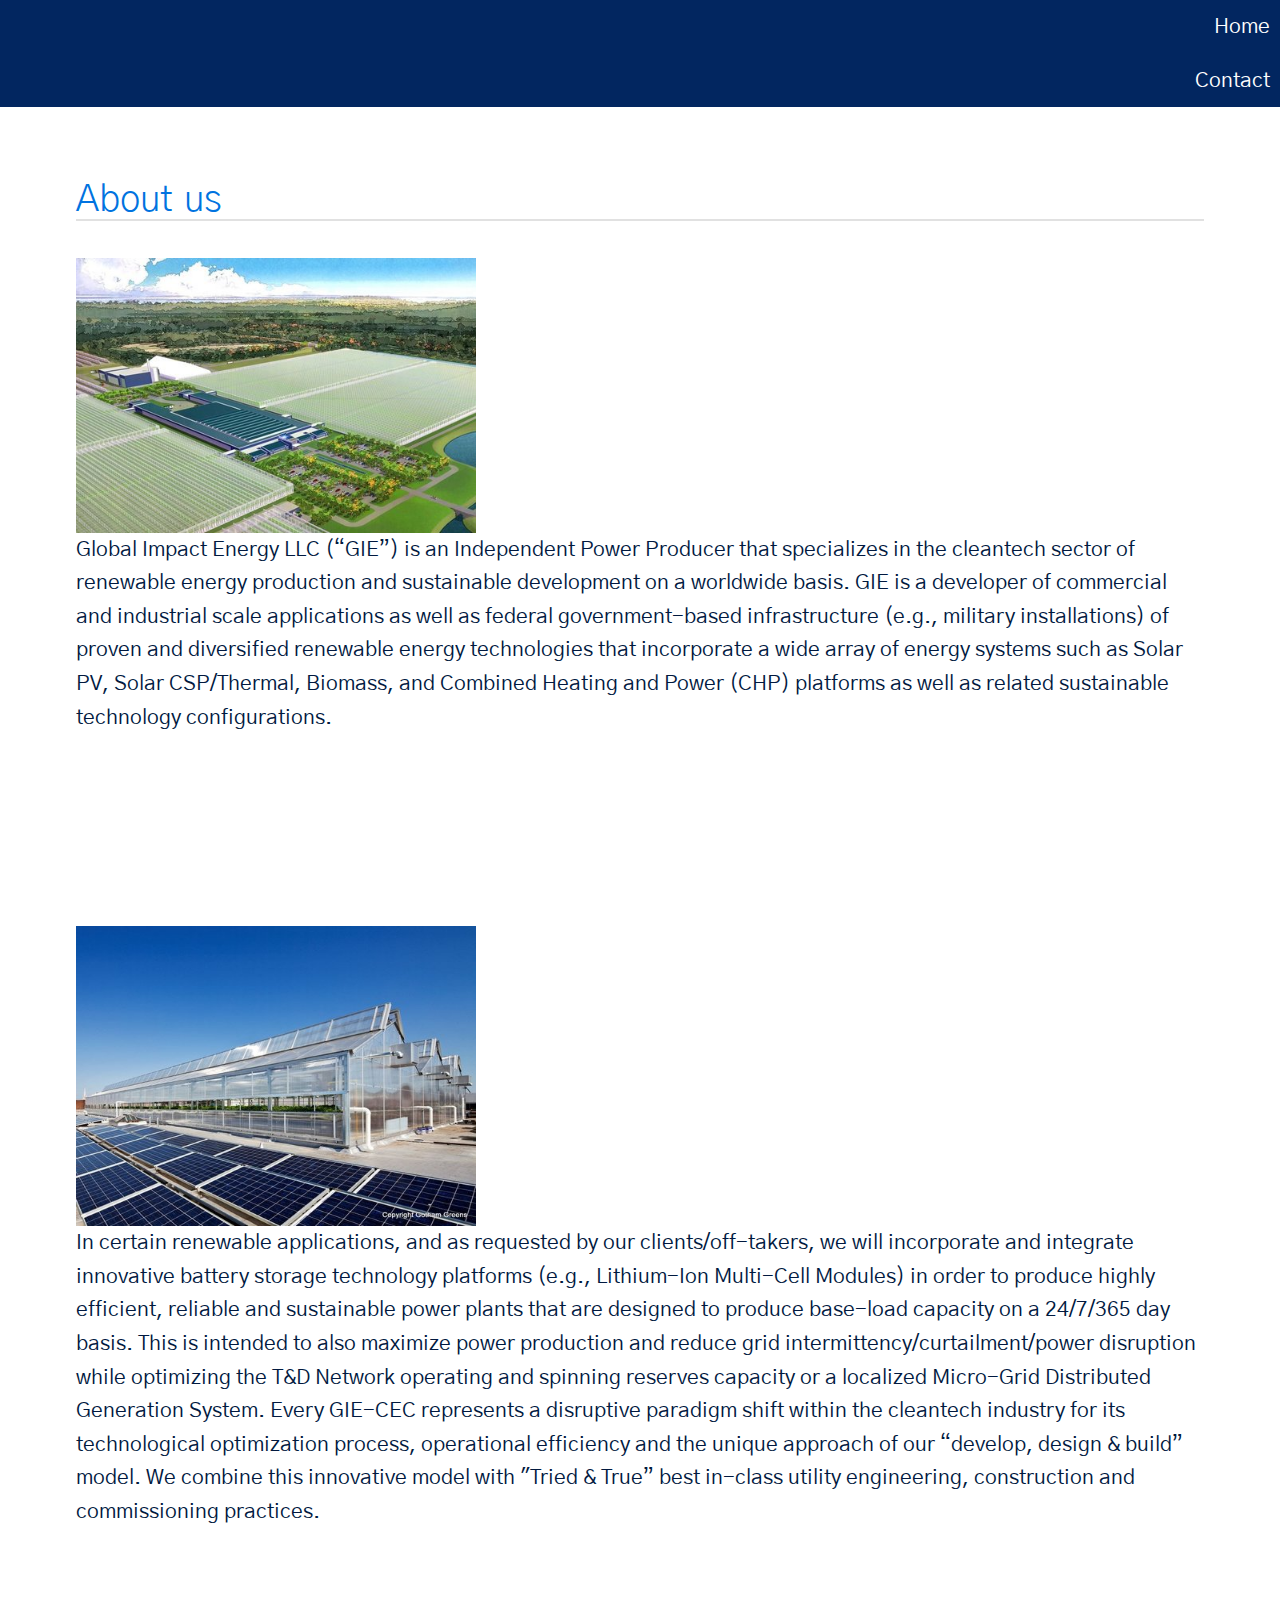
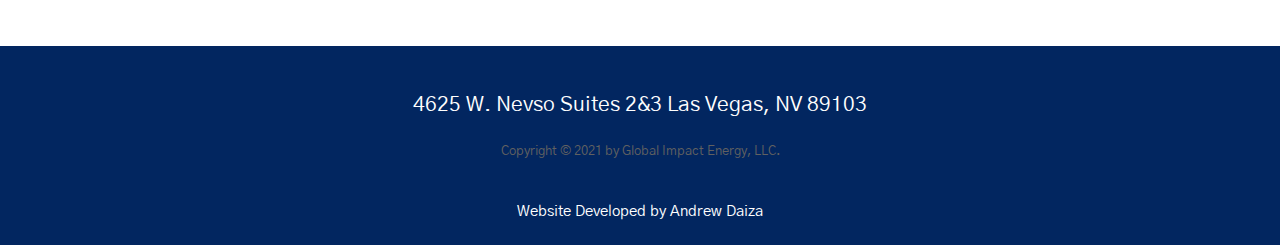
==== aboutus.html @ 5eccade5 "mobile responsiveness and start of media queries" ====
<!DOCTYPE html>
<html lang="en">
  <head>
    <meta charset="UTF-8" />
    <meta name="viewport" content="width=device-width, initial-scale=1.0" />
    <link
      href="https://fonts.googleapis.com/css?family=Gothic+A1:200,300,400,500,700&display=swap"
      rel="stylesheet"
    />
    <link rel="stylesheet" type="text/css" href="/css/style.css" />
    <title>Global Impact Energy, LLC</title>
  </head>
  <body>
    <header class="about-header">
        <nav>
            <a href="index.html">Home</a>
            <div class="link-dropdown">
              <a href="index.html">About</a>
              <div class="link-dropdown-content">
                <a href="aboutus.html">About Us</a>
                <a href="ourvision.html">Vision</a>
                <a href="ourmission.html">Mission</a>
                <a href="ourapproach.html">Approach</a>
                <a href="ourteam.html">Our Team</a>
              </div>
            </div>
            <a href="#contactDiv">Contact</a>
          </nav>
    </header>

    <section id="section1">
        <div class="container">
        <h2>
          About us
        </h2>
        <img width=400 height=275 class="other-image" src="/img/aboutimage.jpeg" />
        <p class="paragraph1">
          Global Impact Energy LLC (“GIE”) is an Independent Power Producer that
          specializes in the cleantech sector of renewable energy production and
          sustainable development on a worldwide basis. GIE is a developer of
          commercial and industrial scale applications as well as federal
          government-based infrastructure (e.g., military installations) of
          proven and diversified renewable energy technologies that incorporate
          a wide array of energy systems such as Solar PV, Solar CSP/Thermal,
          Biomass, and Combined Heating and Power (CHP) platforms as well as
          related sustainable technology configurations.
        </p>
      </div>
    </section>
    <section id="section2">
        <div class="container">
        <img width=400 height=300 class="other-image2" src="/img/aboutimage2.jpg" />
        <p class="paragraph2">
          In certain renewable applications, and as requested by our
          clients/off-takers, we will incorporate and integrate innovative
          battery storage technology platforms (e.g., Lithium-Ion Multi-Cell
          Modules) in order to produce highly efficient, reliable and
          sustainable power plants that are designed to produce base-load
          capacity on a 24/7/365 day basis. This is intended to also maximize
          power production and reduce grid intermittency/curtailment/power
          disruption while optimizing the T&D Network operating and spinning
          reserves capacity or a localized Micro-Grid Distributed Generation
          System. E­very GIE-CEC represents a disruptive paradigm shift within
          the cleantech industry for its technological optimization process,
          operational efficiency and the unique approach of our “develop, design
          & build” model. We combine this innovative model with "Tried & True”
          best in-class utility engineering, construction and commissioning
          practices.
        </p>
      </div>
    </section>
    <footer>
        <div class="container">
      
        <p class="text-center">
          4625 W. Nevso Suites 2&3 Las Vegas, NV 89103
        </p>
  
        <p class="footer-copyright text-center">
         Copyright &copy; 2021 by Global Impact Energy, LLC.
        </p>
        <div>
          <div class="footer-createdby text-center">
            Website Developed by Andrew Daiza
          </div>
        </div>
      </div>
    </footer>
    <script
      src="https://code.jquery.com/jquery-3.3.1.min.js"
      integrity="sha256-FgpCb/KJQlLNfOu91ta32o/NMZxltwRo8QtmkMRdAu8="
      crossorigin="anonymous"
    ></script>
  </body>
</html>
---- css/style.css ----
:root {
  --clr-primary-900: #01193f;
  --clr-primary-600: #022660;
  --clr-primary-400: #0073e0;
  --clr-neutral-100: #fff;
  --clr-accent-300: #64ffda;

  --ff-primary: 'Gothic A1', 'Arial', sans-serif;
  --ff-accent: 'Roboto', sans-serif;
}

/* --------------------------------------- */
/* -------------GLOBAL-STYLES------------- */
/* --------------------------------------- */

* {
  box-sizing: border-box;
}
body,
h1,
h2,
h3,
h4,
p {
  margin: 0;
}

h1,
h2,
h3,
h4,
p {
  margin-bottom: 1em;
}

body {
  font-family: var(--ff-primary);
  font-weight: 400;
  font-size: 1.3125rem;
  line-height: 1.6;
  background-color: var(--clr-neutral-100);
  color: var(--clr-primary-900);
}

section {
  padding: 75px 0;
  margin-bottom: 1em;
}

/* -------------HEADINGS------------- */

h1,
h2,
h3,
h4,
h5 {
  font-weight: 300;
  line-height: 1;
  margin-bottom: 1em;
}
h1 {
  margin-top: 0;
  color: var(--clr-neutral-100);
  font-size: 150%;
}
h2 {
  font-size: 175%;
  word-spacing: 2px;
  color: var(--clr-primary-400);
}
h2::after {
  display: block;
  height: 2px;
  background-color: #a7a7a757;
  content: ' ';
  width: 100%;
}
h3 {
  font-size: 120%;
  text-align: center;
  color: var(--clr-primary-400);
}
h3:after {
  display: block;
  height: 2px;
  background-color: #0073e0;
  content: ' ';
  width: 100%;
  margin: 0 auto;
  margin-top: 30px;
}
h4 {
  font-size: 110%;
  margin-bottom: 2em;
  font-weight: 600;
}

/* -------------MISC------------- */

a {
  text-decoration: none;
  color: #000;
}

img {
  max-width: 100%;
}
ion-icon {
  font-size: 500%;
}

/* --------------------------------------- */
/* ------------RE-USABLE-STYLES----------- */
/* --------------------------------------- */

.split {
  display: flex;
  flex-direction: column;
  align-items: center;
}

.text-center {
  text-align: center;
}
.container {
  width: min(90%, 1128px);
  margin-inline: auto;
  display: flex;
  flex-direction: column;
}

.moreinfo-images {
  width: 400px;
  height: 340px;
}

/* --------------------------------------- */
/* ----------------HERO------------------ */
/* -------------------------------------- */

#hero {
  background-image: -webkit-gradient(
      linear,
      left top,
      left bottom,
      from(rgba(0, 0, 0, 0.3)),
      to(rgba(0, 0, 0, 0.3))
    ),
    url(/img/background1.jpg);
  background-image: linear-gradient(rgba(0, 0, 0, 0.3), rgba(0, 0, 0, 0.3)),
    url(/img/background1.jpg);
  background-size: cover;
  background-position: center;
  height: 100vh;
  background-repeat: no-repeat;
  color: var(--clr-neutral-100);
}

nav {
  display: flex;
  flex-direction: column;
  align-items: flex-end;
}
nav a {
  padding: 10px;
  color: var(--clr-neutral-100);
}

.hero-text {
  position: absolute;
  top: 30vh;
}
.hero-button:link,
.hero-button:visited {
  display: inline-block;
  padding: 10px 25px;
  font-weight: 300;
  text-decoration: none;
  border-radius: 200px;
  color: #fff;
  background-color: var(--clr-primary-400);
  border: 1px solid var(--clr-primary-400);
  -webkit-transition: background-color 0.2s, border 0.2s, color 0.2s;
  transition: background-color 0.2s, border 0.2s, color 0.2s;
}

.hero-button:hover,
.hero-button:active {
  opacity: 0.8;
  background-color: var(--clr-primary-400);
  border: 1px solid var(--clr-primary-400);
}

.link-dropdown {
  display: none;
}

/* -------------------------------------- */
/* --------------FEATURES---------------- */
/* -------------------------------------- */

.features-icons-container {
  display: flex;
  flex-direction: column;
  align-items: center;
  width: 100%;
  line-height: 1.4;
}
.features-icons-container p {
  font-size: 80%;
}
.features-icons-container ion-icon,
.features-icons-container p,
.features-icons-container h3 {
  width: 100%;
}

/* ------------------------------------- */
/* --------------FOOTER----------------- */
/* ------------------------------------- */

footer {
  background-color: var(--clr-primary-600);
  margin: 0em;
  color: var(--clr-neutral-100);
  padding-top: 2em;
  padding-bottom: 1em;
}

.footer-copyright {
  font-size: 60%;
  color: rgb(97, 97, 97);
  padding-bottom: 2em;
}
.footer-createdby {
  font-size: 70%;
  color: var(--clr-neutral-100);
}

/* -------------------------------------- */
/* ----------------ABOUT----------------- */
/* -------------------------------------- */

.about-header {
  background-color: var(--clr-primary-600);
}

/* -------------------------------------- */
/* ------------MEDIA-QUERIES------------- */
/* -------------------------------------- */

@media (min-width: 50em) {
  /* --------------MORE-INFO-------------- */
  .features-icons-container {
    flex-direction: row;
    justify-content: flex-start;
    grid-column-gap: 30px;
  }
  /* --------------FOOTER----------------- */
  .footer-createdby:link,
  .footer-createdby:visited {
    padding: 8px 0px;
    color: #fff;
    text-decoration: none;
  }
  .footer-createdby:hover,
  .footer-createdby:active {
    color: var(--clr-accent-300);
  }
}
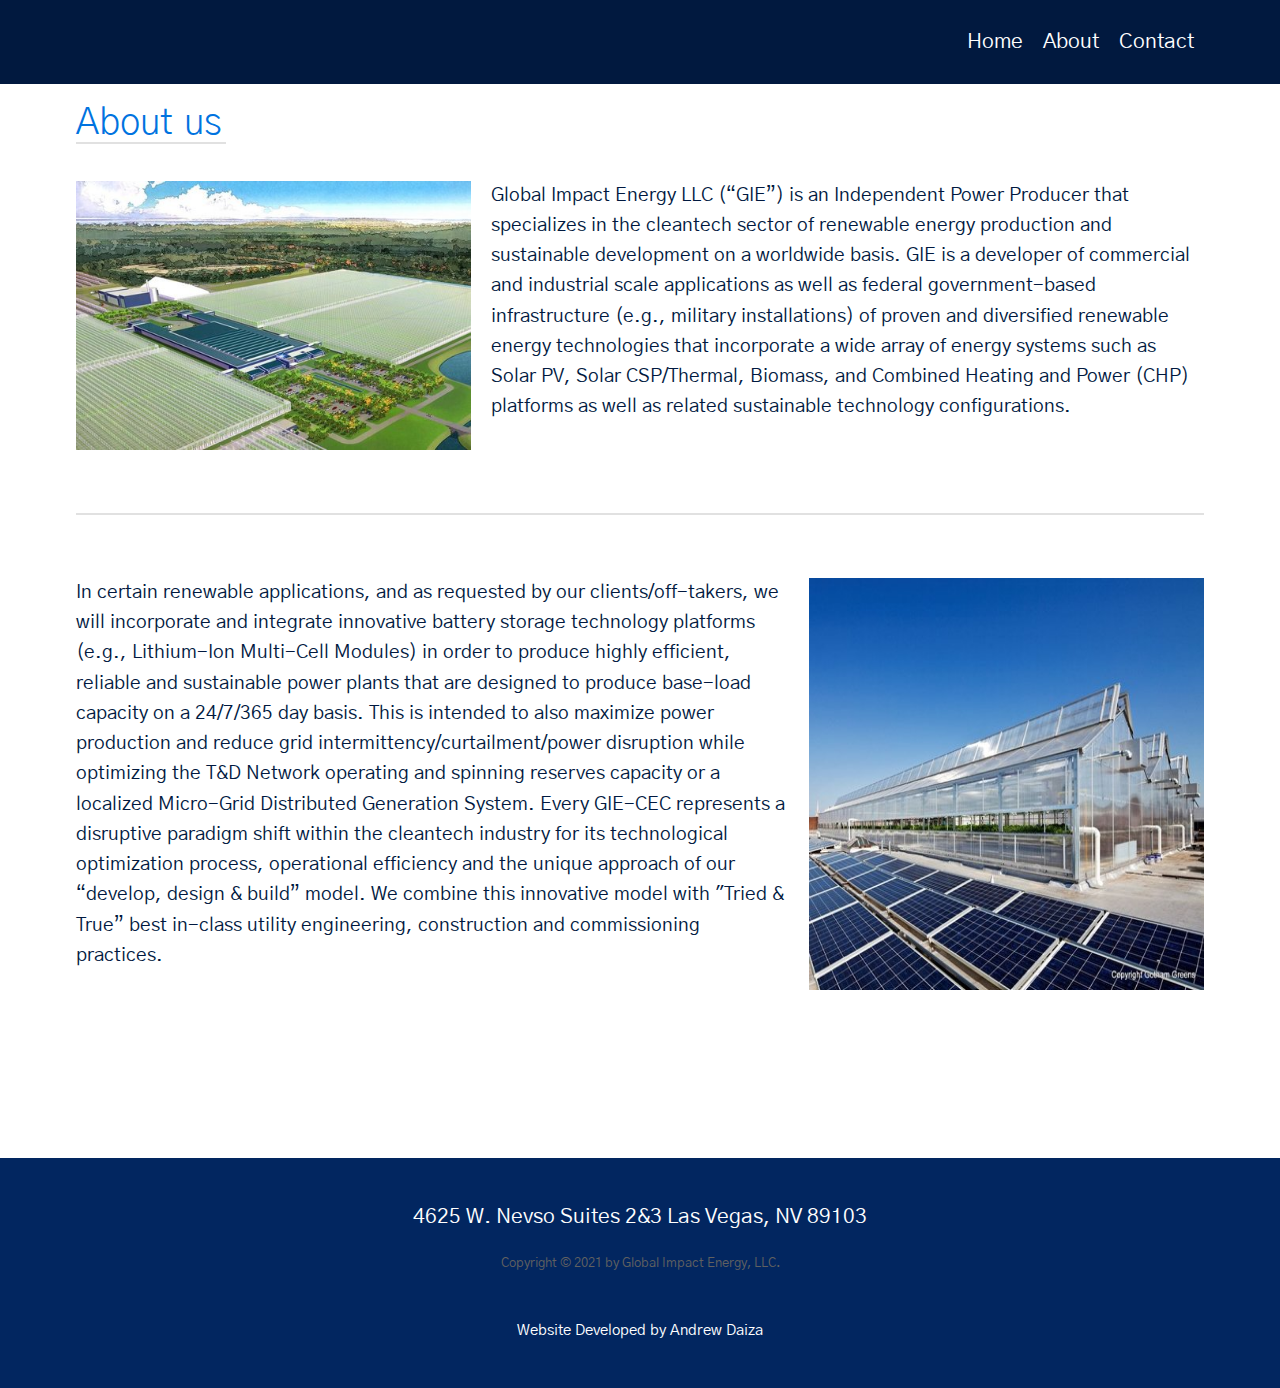
==== commit c6fb02d7: "responsive, content add, fixes, larger screen responsiveness" ====
--- a/aboutus.html
+++ b/aboutus.html
@@ -2,6 +2,7 @@
 <html lang="en">
   <head>
     <meta charset="UTF-8" />
+    <meta http-equiv="X-UA-Compatible" content="IE=edge" />
     <meta name="viewport" content="width=device-width, initial-scale=1.0" />
     <link
       href="https://fonts.googleapis.com/css?family=Gothic+A1:200,300,400,500,700&display=swap"
@@ -12,6 +13,7 @@
   </head>
   <body>
     <header class="about-header">
+        <div class="container">
         <nav>
             <a href="index.html">Home</a>
             <div class="link-dropdown">
@@ -26,15 +28,19 @@
             </div>
             <a href="#contactDiv">Contact</a>
           </nav>
+        </div>
     </header>
 
     <section id="section1">
         <div class="container">
+        <div class="content-1">
         <h2>
           About us
         </h2>
-        <img width=400 height=275 class="other-image" src="/img/aboutimage.jpeg" />
-        <p class="paragraph1">
+        <div class="split">
+        <img class="pages-images" src="/img/aboutimage.jpeg" />
+        <div>
+        <p class="pages-p">
           Global Impact Energy LLC (“GIE”) is an Independent Power Producer that
           specializes in the cleantech sector of renewable energy production and
           sustainable development on a worldwide basis. GIE is a developer of
@@ -45,12 +51,17 @@
           Biomass, and Combined Heating and Power (CHP) platforms as well as
           related sustainable technology configurations.
         </p>
+    </div>
+    </div>
+        </div>
       </div>
     </section>
     <section id="section2">
         <div class="container">
-        <img width=400 height=300 class="other-image2" src="/img/aboutimage2.jpg" />
-        <p class="paragraph2">
+        <div class="content-2">
+            <div class="split">
+        <img class="pages-images" src="/img/aboutimage2.jpg" />
+        <p class="pages-p">
           In certain renewable applications, and as requested by our
           clients/off-takers, we will incorporate and integrate innovative
           battery storage technology platforms (e.g., Lithium-Ion Multi-Cell
@@ -67,6 +78,8 @@
           best in-class utility engineering, construction and commissioning
           practices.
         </p>
+        </div>
+        </div>
       </div>
     </section>
     <footer>
@@ -80,9 +93,9 @@
          Copyright &copy; 2021 by Global Impact Energy, LLC.
         </p>
         <div>
-          <div class="footer-createdby text-center">
-            Website Developed by Andrew Daiza
-          </div>
+            <div class="text-center">
+                <a class="footer-createdby" href="https://www.andrewdaiza.com">Website Developed by Andrew Daiza</a>
+              </div>
         </div>
       </div>
     </footer>
--- a/css/style.css
+++ b/css/style.css
@@ -25,10 +25,10 @@
   margin: 0;
 }
 
-h1,
 h2,
 h3,
 h4,
+h5,
 p {
   margin-bottom: 1em;
 }
@@ -56,7 +56,6 @@
 h5 {
   font-weight: 300;
   line-height: 1;
-  margin-bottom: 1em;
 }
 h1 {
   margin-top: 0;
@@ -73,7 +72,7 @@
   height: 2px;
   background-color: #a7a7a757;
   content: ' ';
-  width: 100%;
+  width: 150px;
 }
 h3 {
   font-size: 120%;
@@ -87,7 +86,7 @@
   content: ' ';
   width: 100%;
   margin: 0 auto;
-  margin-top: 30px;
+  margin-top: 1em;
 }
 h4 {
   font-size: 110%;
@@ -99,7 +98,7 @@
 
 a {
   text-decoration: none;
-  color: #000;
+  color: var(--clr-neutral-100);
 }
 
 img {
@@ -116,7 +115,8 @@
 .split {
   display: flex;
   flex-direction: column;
-  align-items: center;
+  justify-content: center;
+  gap: 20px;
 }
 
 .text-center {
@@ -130,8 +130,8 @@
 }
 
 .moreinfo-images {
-  width: 400px;
-  height: 340px;
+  width: 500px;
+  height: 300px;
 }
 
 /* --------------------------------------- */
@@ -167,8 +167,9 @@
 }
 
 .hero-text {
-  position: absolute;
-  top: 30vh;
+  display: flex;
+  flex-direction: column;
+  align-items: center;
 }
 .hero-button:link,
 .hero-button:visited {
@@ -196,13 +197,67 @@
 }
 
 /* -------------------------------------- */
+/* --------------MORE-INFO--------------- */
+/* -------------------------------------- */
+
+.moreinfo-grid {
+  display: grid;
+  grid-template-columns: repeat(1, 1fr);
+  grid-template-rows: repeat(4, 1fr);
+  gap: 0px 0px;
+  grid-template-areas:
+    'aboutus-1'
+    'vision-2'
+    'mission-3'
+    'approach-4';
+  font-weight: 900;
+  font-size: 150%;
+  -webkit-text-stroke-width: 1.5px;
+  -webkit-text-stroke-color: black;
+}
+
+.aboutus-1 {
+  grid-area: aboutus-1;
+}
+.vision-2 {
+  grid-area: vision-2;
+}
+.mission-3 {
+  grid-area: mission-3;
+}
+.approach-4 {
+  grid-area: approach-4;
+}
+
+.nested-1 {
+  grid-area: 1 / 1;
+  justify-self: center;
+  align-self: center;
+}
+.nested-2 {
+  grid-area: 2 / 1;
+  justify-self: center;
+  align-self: center;
+}
+.nested-3 {
+  grid-area: 3 / 1;
+  justify-self: center;
+  align-self: center;
+}
+.nested-4 {
+  grid-area: 4 / 1;
+  justify-self: center;
+  align-self: center;
+}
+
+/* -------------------------------------- */
 /* --------------FEATURES---------------- */
 /* -------------------------------------- */
 
 .features-icons-container {
   display: flex;
   flex-direction: column;
-  align-items: center;
+  justify-content: center;
   width: 100%;
   line-height: 1.4;
 }
@@ -224,7 +279,7 @@
   margin: 0em;
   color: var(--clr-neutral-100);
   padding-top: 2em;
-  padding-bottom: 1em;
+  padding-bottom: 2em;
 }
 
 .footer-copyright {
@@ -238,11 +293,11 @@
 }
 
 /* -------------------------------------- */
-/* ----------------ABOUT----------------- */
+/* ----------------PAGES----------------- */
 /* -------------------------------------- */
 
 .about-header {
-  background-color: var(--clr-primary-600);
+  background-color: var(--clr-primary-900);
 }
 
 /* -------------------------------------- */
@@ -250,12 +305,122 @@
 /* -------------------------------------- */
 
 @media (min-width: 50em) {
-  /* --------------MORE-INFO-------------- */
+  /* --------------RE-USEABLE------------- */
+  .split {
+    flex-direction: row;
+  }
+
+  /* ----------------HERO--------------- */
+
+  .hero-text {
+    margin-top: 1.5em;
+  }
+  h1 {
+    font-size: 400%;
+    margin-bottom: 0.2em;
+  }
+  .hero-text p {
+    font-size: 150%;
+    font-weight: 300;
+  }
+
+  .link-dropdown {
+    display: inline-block;
+  }
+
+  .link-dropdown-content {
+    display: none;
+    position: absolute;
+    background-color: #002d58;
+    min-width: 160px;
+    box-shadow: 0px 8px 16px 0px rgba(0, 0, 0, 0.2);
+    z-index: 1;
+  }
+
+  .link-dropdown-content a {
+    padding: 12px 16px;
+    text-decoration: none;
+    display: block;
+  }
+  .link-dropdown-content a:hover,
+  .link-dropdown-content a:active {
+    border-bottom: 2px solid #002d58;
+    color: #fff;
+  }
+
+  .link-dropdown:hover .link-dropdown-content {
+    display: block;
+  }
+
+  /* --------------MORE-INFO------------- */
+
+  .moreinfo-grid {
+    grid-template-columns: repeat(4, 1fr);
+    grid-template-rows: repeat(1, 1fr);
+    gap: 0px 0px;
+    grid-template-areas: 'aboutus-1 vision-2 mission-3 approach-4';
+    grid-auto-rows: auto;
+  }
+  .nested-1 {
+    grid-area: 1 / 1;
+  }
+  .nested-2 {
+    grid-area: 1 / 2;
+  }
+  .nested-3 {
+    grid-area: 1 / 3;
+  }
+  .nested-4 {
+    grid-area: 1 / 4;
+  }
+
+  /* --------------FEATURES------------- */
   .features-icons-container {
     flex-direction: row;
-    justify-content: flex-start;
-    grid-column-gap: 30px;
-  }
+    grid-column-gap: 10px;
+  }
+  .features-icons-container div {
+    width: 23.8%;
+  }
+  /* --------------PAGES------------- */
+
+  #section1 {
+    padding: 0em;
+    padding-top: 1em;
+    padding-bottom: 1em;
+  }
+  #section2 {
+    padding: 0em;
+    padding-top: 1em;
+    margin-bottom: 8em;
+  }
+  nav {
+    flex-direction: row;
+    justify-content: flex-end;
+    align-items: center;
+    height: 4em;
+  }
+
+  .pages-p {
+    font-size: 90%;
+  }
+
+  .pages-images {
+    width: 35%;
+  }
+  .content-1::after {
+    display: block;
+    height: 2px;
+    background-color: #a7a7a757;
+    content: '';
+    width: 100%;
+    margin: 0 auto;
+    margin-top: 3em;
+  }
+  .content-2 .split {
+    flex-direction: row-reverse;
+  }
+
   /* --------------FOOTER----------------- */
   .footer-createdby:link,
   .footer-createdby:visited {
@@ -268,3 +433,9 @@
     color: var(--clr-accent-300);
   }
 }
+
+@media (min-width: 50em) and (max-width: 62.5em) {
+  .pages-p {
+    font-size: 75%;
+  }
+}
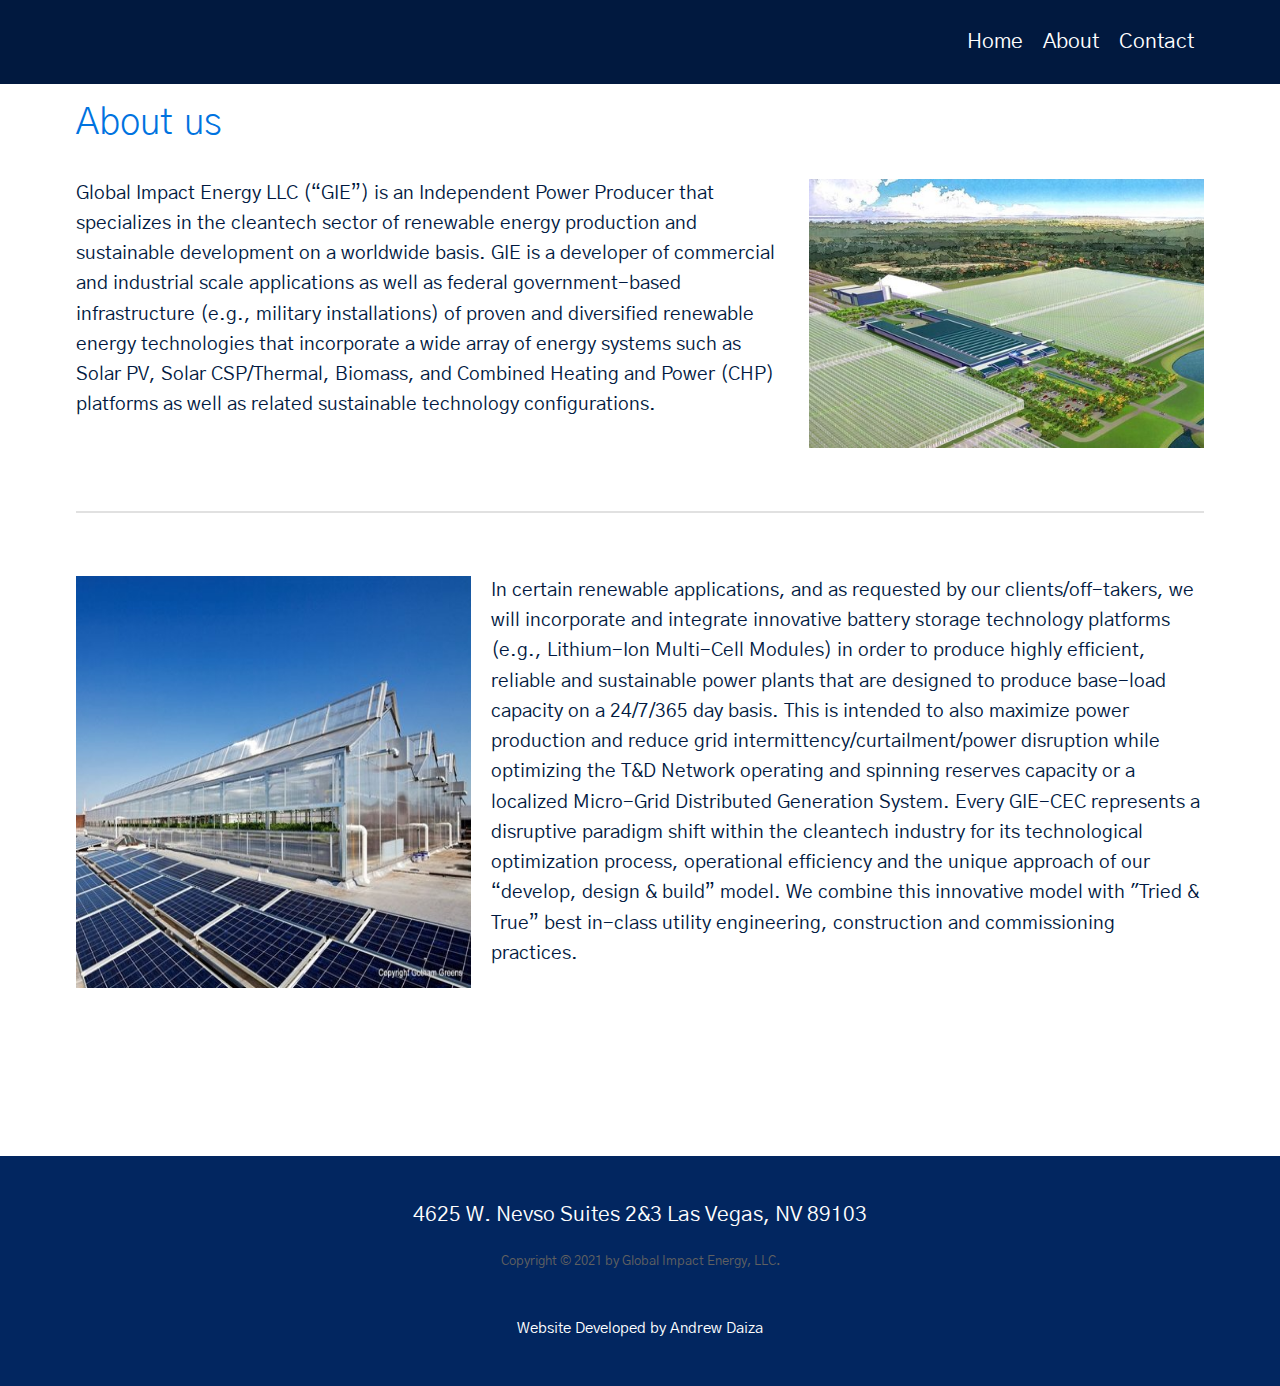
==== commit a3669aa8: "add more info pages" ====
--- a/aboutus.html
+++ b/aboutus.html
@@ -8,6 +8,7 @@
       href="https://fonts.googleapis.com/css?family=Gothic+A1:200,300,400,500,700&display=swap"
       rel="stylesheet"
     />
+    <link rel="icon" href="/img/GIElogo.png" type ="image/x-icon">
     <link rel="stylesheet" type="text/css" href="/css/style.css" />
     <title>Global Impact Energy, LLC</title>
   </head>
@@ -20,13 +21,13 @@
               <a href="index.html">About</a>
               <div class="link-dropdown-content">
                 <a href="aboutus.html">About Us</a>
-                <a href="ourvision.html">Vision</a>
-                <a href="ourmission.html">Mission</a>
-                <a href="ourapproach.html">Approach</a>
-                <a href="ourteam.html">Our Team</a>
+                <a href="vision.html">Vision</a>
+                <a href="mission.html">Mission</a>
+                <a href="approach.html">Approach</a>
+                <a href="team.html">Our Team</a>
               </div>
             </div>
-            <a href="#contactDiv">Contact</a>
+            <a href="index.html#contact">Contact</a>
           </nav>
         </div>
     </header>
--- a/css/style.css
+++ b/css/style.css
@@ -67,13 +67,7 @@
   word-spacing: 2px;
   color: var(--clr-primary-400);
 }
-h2::after {
-  display: block;
-  height: 2px;
-  background-color: #a7a7a757;
-  content: ' ';
-  width: 150px;
-}
+
 h3 {
   font-size: 120%;
   text-align: center;
@@ -382,6 +376,7 @@
   .features-icons-container div {
     width: 23.8%;
   }
+
   /* --------------PAGES------------- */
 
   #section1 {
@@ -417,7 +412,7 @@
     margin: 0 auto;
     margin-top: 3em;
   }
-  .content-2 .split {
+  .content-1 .split {
     flex-direction: row-reverse;
   }
 
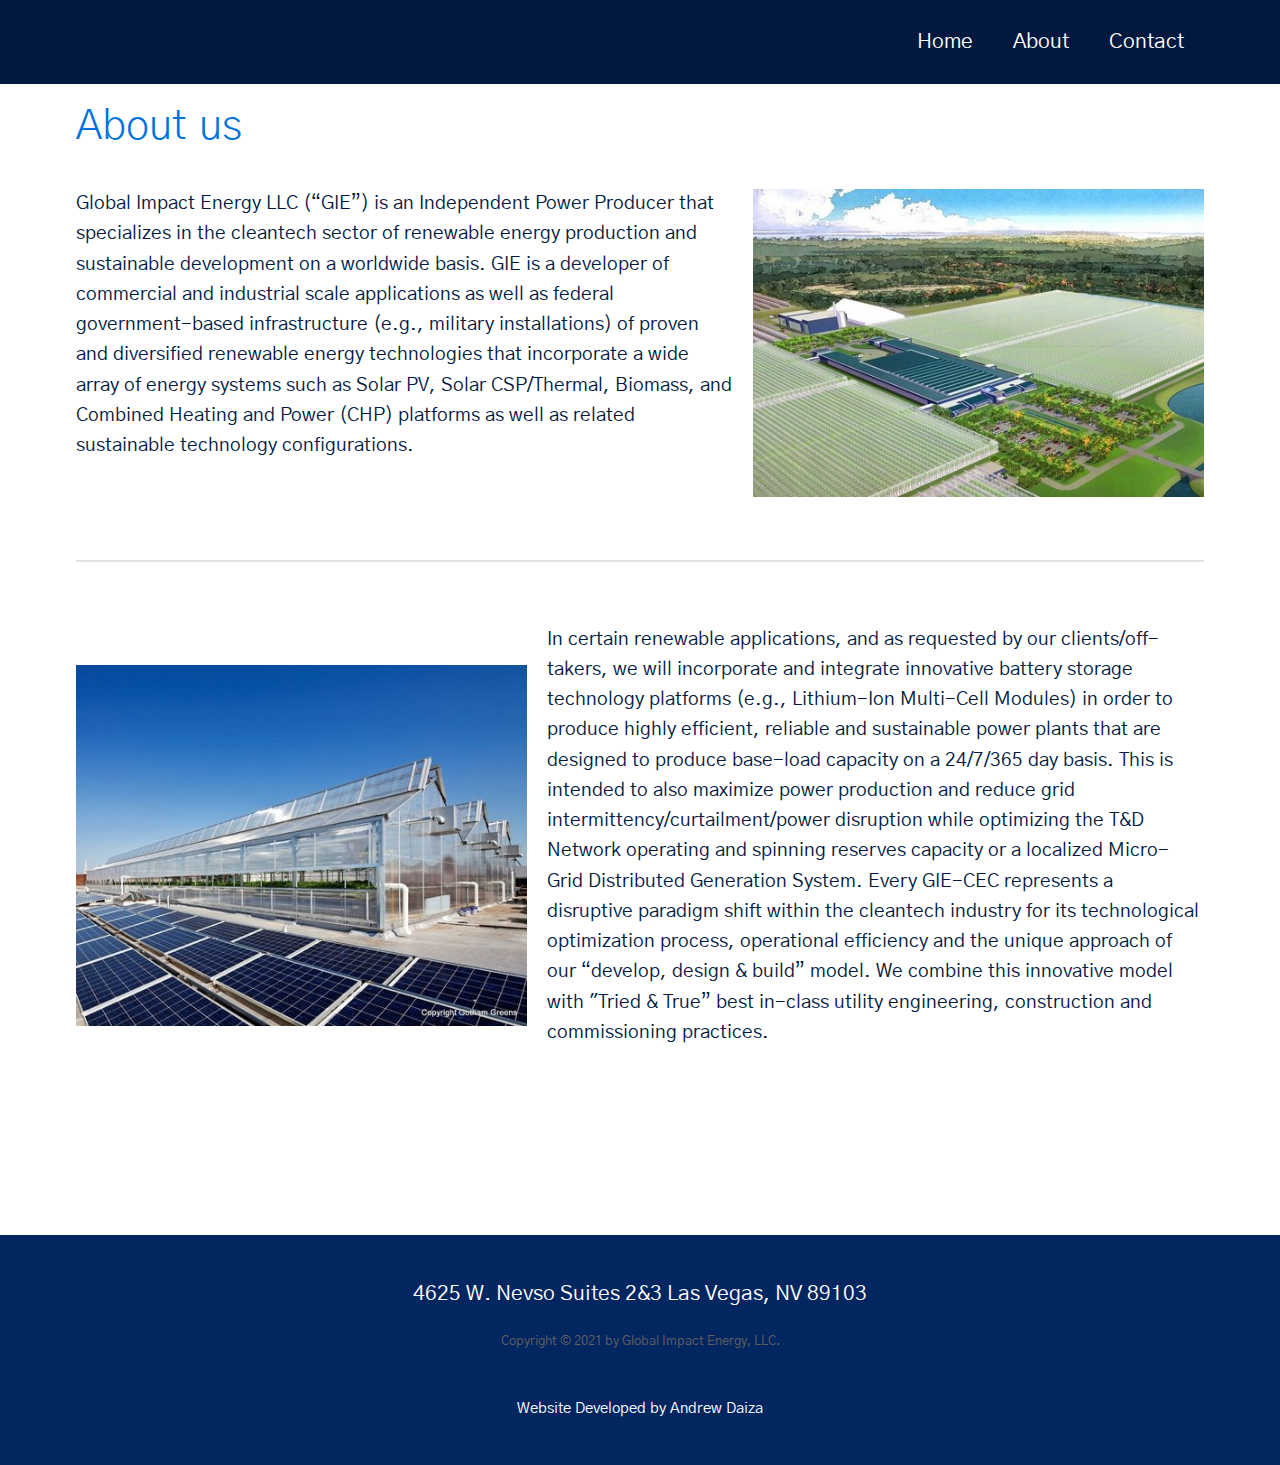
==== commit 68a318dd: "minor code cleanup and adjustments" ====
--- a/aboutus.html
+++ b/aboutus.html
@@ -1,109 +1,106 @@
 <!DOCTYPE html>
 <html lang="en">
-  <head>
-    <meta charset="UTF-8" />
-    <meta http-equiv="X-UA-Compatible" content="IE=edge" />
-    <meta name="viewport" content="width=device-width, initial-scale=1.0" />
-    <link
-      href="https://fonts.googleapis.com/css?family=Gothic+A1:200,300,400,500,700&display=swap"
-      rel="stylesheet"
-    />
-    <link rel="icon" href="/img/GIElogo.png" type ="image/x-icon">
-    <link rel="stylesheet" type="text/css" href="/css/style.css" />
-    <title>Global Impact Energy, LLC</title>
-  </head>
-  <body>
-    <header class="about-header">
-        <div class="container">
-        <nav>
-            <a href="index.html">Home</a>
-            <div class="link-dropdown">
-              <a href="index.html">About</a>
-              <div class="link-dropdown-content">
-                <a href="aboutus.html">About Us</a>
-                <a href="vision.html">Vision</a>
-                <a href="mission.html">Mission</a>
-                <a href="approach.html">Approach</a>
-                <a href="team.html">Our Team</a>
-              </div>
-            </div>
-            <a href="index.html#contact">Contact</a>
-          </nav>
+
+<head>
+  <meta charset="UTF-8" />
+  <meta http-equiv="X-UA-Compatible" content="IE=edge" />
+  <meta name="viewport" content="width=device-width, initial-scale=1.0" />
+  <link href="https://fonts.googleapis.com/css?family=Gothic+A1:200,300,400,500,700&display=swap" rel="stylesheet" />
+  <link rel="icon" href="/img/GIElogo.png" type="image/x-icon">
+  <link rel="stylesheet" type="text/css" href="/css/style.css" />
+  <title>Global Impact Energy, LLC</title>
+</head>
+
+<body>
+  <header class="about-header">
+    <div class="container">
+      <nav>
+        <a href="index.html">Home</a>
+        <div class="link-dropdown">
+          <a href="index.html">About</a>
+          <div class="link-dropdown-content">
+            <a href="aboutus.html">About Us</a>
+            <a href="vision.html">Vision</a>
+            <a href="mission.html">Mission</a>
+            <a href="approach.html">Approach</a>
+            <a href="team.html">Our Team</a>
+          </div>
         </div>
-    </header>
+        <a href="index.html#contact">Contact</a>
+      </nav>
+    </div>
+  </header>
 
-    <section id="section1">
-        <div class="container">
-        <div class="content-1">
+  <section id="section1">
+    <div class="container">
+      <div class="content-1">
         <h2>
           About us
         </h2>
         <div class="split">
-        <img class="pages-images" src="/img/aboutimage.jpeg" />
-        <div>
-        <p class="pages-p">
-          Global Impact Energy LLC (“GIE”) is an Independent Power Producer that
-          specializes in the cleantech sector of renewable energy production and
-          sustainable development on a worldwide basis. GIE is a developer of
-          commercial and industrial scale applications as well as federal
-          government-based infrastructure (e.g., military installations) of
-          proven and diversified renewable energy technologies that incorporate
-          a wide array of energy systems such as Solar PV, Solar CSP/Thermal,
-          Biomass, and Combined Heating and Power (CHP) platforms as well as
-          related sustainable technology configurations.
-        </p>
-    </div>
-    </div>
+          <img class="pages-images" src="/img/aboutimage.jpeg" />
+          <div>
+            <p class="pages-p">
+              Global Impact Energy LLC (“GIE”) is an Independent Power Producer that
+              specializes in the cleantech sector of renewable energy production and
+              sustainable development on a worldwide basis. GIE is a developer of
+              commercial and industrial scale applications as well as federal
+              government-based infrastructure (e.g., military installations) of
+              proven and diversified renewable energy technologies that incorporate
+              a wide array of energy systems such as Solar PV, Solar CSP/Thermal,
+              Biomass, and Combined Heating and Power (CHP) platforms as well as
+              related sustainable technology configurations.
+            </p>
+          </div>
         </div>
       </div>
-    </section>
-    <section id="section2">
-        <div class="container">
-        <div class="content-2">
-            <div class="split">
-        <img class="pages-images" src="/img/aboutimage2.jpg" />
-        <p class="pages-p">
-          In certain renewable applications, and as requested by our
-          clients/off-takers, we will incorporate and integrate innovative
-          battery storage technology platforms (e.g., Lithium-Ion Multi-Cell
-          Modules) in order to produce highly efficient, reliable and
-          sustainable power plants that are designed to produce base-load
-          capacity on a 24/7/365 day basis. This is intended to also maximize
-          power production and reduce grid intermittency/curtailment/power
-          disruption while optimizing the T&D Network operating and spinning
-          reserves capacity or a localized Micro-Grid Distributed Generation
-          System. E­very GIE-CEC represents a disruptive paradigm shift within
-          the cleantech industry for its technological optimization process,
-          operational efficiency and the unique approach of our “develop, design
-          & build” model. We combine this innovative model with "Tried & True”
-          best in-class utility engineering, construction and commissioning
-          practices.
-        </p>
-        </div>
+    </div>
+  </section>
+  <section id="section2">
+    <div class="container">
+      <div class="content-2">
+        <div class="split">
+          <img class="pages-images" src="/img/aboutimage2.jpg" />
+          <p class="pages-p">
+            In certain renewable applications, and as requested by our
+            clients/off-takers, we will incorporate and integrate innovative
+            battery storage technology platforms (e.g., Lithium-Ion Multi-Cell
+            Modules) in order to produce highly efficient, reliable and
+            sustainable power plants that are designed to produce base-load
+            capacity on a 24/7/365 day basis. This is intended to also maximize
+            power production and reduce grid intermittency/curtailment/power
+            disruption while optimizing the T&D Network operating and spinning
+            reserves capacity or a localized Micro-Grid Distributed Generation
+            System. E­very GIE-CEC represents a disruptive paradigm shift within
+            the cleantech industry for its technological optimization process,
+            operational efficiency and the unique approach of our “develop, design
+            & build” model. We combine this innovative model with "Tried & True”
+            best in-class utility engineering, construction and commissioning
+            practices.
+          </p>
         </div>
       </div>
-    </section>
-    <footer>
-        <div class="container">
-      
-        <p class="text-center">
-          4625 W. Nevso Suites 2&3 Las Vegas, NV 89103
-        </p>
-  
-        <p class="footer-copyright text-center">
-         Copyright &copy; 2021 by Global Impact Energy, LLC.
-        </p>
-        <div>
-            <div class="text-center">
-                <a class="footer-createdby" href="https://www.andrewdaiza.com">Website Developed by Andrew Daiza</a>
-              </div>
+    </div>
+  </section>
+  <footer>
+    <div class="container">
+
+      <p class="text-center">
+        4625 W. Nevso Suites 2&3 Las Vegas, NV 89103
+      </p>
+
+      <p class="footer-copyright text-center">
+        Copyright &copy; 2021 by Global Impact Energy, LLC.
+      </p>
+      <div>
+        <div class="text-center">
+          <a class="footer-createdby" href="https://www.andrewdaiza.com">Website Developed by Andrew Daiza</a>
         </div>
       </div>
-    </footer>
-    <script
-      src="https://code.jquery.com/jquery-3.3.1.min.js"
-      integrity="sha256-FgpCb/KJQlLNfOu91ta32o/NMZxltwRo8QtmkMRdAu8="
-      crossorigin="anonymous"
-    ></script>
-  </body>
-</html>
+    </div>
+  </footer>
+  <script src="https://code.jquery.com/jquery-3.3.1.min.js"
+    integrity="sha256-FgpCb/KJQlLNfOu91ta32o/NMZxltwRo8QtmkMRdAu8=" crossorigin="anonymous"></script>
+</body>
+
+</html>--- a/css/style.css
+++ b/css/style.css
@@ -43,7 +43,7 @@
 }
 
 section {
-  padding: 75px 0;
+  padding: 50px 0px;
   margin-bottom: 1em;
 }
 
@@ -60,7 +60,7 @@
 h1 {
   margin-top: 0;
   color: var(--clr-neutral-100);
-  font-size: 150%;
+  font-size: 200%;
 }
 h2 {
   font-size: 175%;
@@ -128,6 +128,17 @@
   height: 300px;
 }
 
+.dark-blue-text {
+  color: var(--clr-primary-600);
+  font-weight: bold;
+  font-style: underline;
+}
+.reduce-height {
+  height: 50%;
+}
+.color-black {
+  color: #000;
+}
 /* --------------------------------------- */
 /* ----------------HERO------------------ */
 /* -------------------------------------- */
@@ -156,14 +167,17 @@
   align-items: flex-end;
 }
 nav a {
-  padding: 10px;
+  padding: 20px;
   color: var(--clr-neutral-100);
 }
 
 .hero-text {
+  margin: 5vh auto;
+  text-align: center;
   display: flex;
   flex-direction: column;
   align-items: center;
+  justify-content: center;
 }
 .hero-button:link,
 .hero-button:visited {
@@ -204,6 +218,7 @@
     'vision-2'
     'mission-3'
     'approach-4';
+  justify-items: center;
   font-weight: 900;
   font-size: 150%;
   -webkit-text-stroke-width: 1.5px;
@@ -298,7 +313,11 @@
 /* ------------MEDIA-QUERIES------------- */
 /* -------------------------------------- */
 
-@media (min-width: 50em) {
+@media (min-width: 53.125em) {
+  h2 {
+    font-size: 200%;
+  }
+
   /* --------------RE-USEABLE------------- */
   .split {
     flex-direction: row;
@@ -307,14 +326,14 @@
   /* ----------------HERO--------------- */
 
   .hero-text {
-    margin-top: 1.5em;
+    margin: 20vh auto;
   }
   h1 {
-    font-size: 400%;
+    font-size: 350%;
     margin-bottom: 0.2em;
   }
   .hero-text p {
-    font-size: 150%;
+    font-size: 125%;
     font-weight: 300;
   }
 
@@ -353,19 +372,50 @@
     grid-template-rows: repeat(1, 1fr);
     gap: 0px 0px;
     grid-template-areas: 'aboutus-1 vision-2 mission-3 approach-4';
-    grid-auto-rows: auto;
+    /* grid-auto-rows: auto; */
   }
   .nested-1 {
     grid-area: 1 / 1;
+    z-index: 999;
+  }
+  .nested-1 a:hover {
+  }
+  .nested-1 a {
+    user-select: none;
   }
   .nested-2 {
     grid-area: 1 / 2;
+    z-index: 999;
   }
   .nested-3 {
     grid-area: 1 / 3;
+    z-index: 999;
   }
   .nested-4 {
     grid-area: 1 / 4;
+    z-index: 999;
+  }
+
+  .moreinfo-links {
+    opacity: 1;
+    -webkit-transform: scaleX(1);
+    transform: scaleX(1);
+    -webkit-transition: 0.6s ease-in-out;
+    transition: 0.6s ease-in-out;
+  }
+  .moreinfo-links img {
+    height: 100%;
+    width: 100%;
+  }
+  .moreinfo-links-hover {
+    position: relative;
+    opacity: 1.3;
+    z-index: 999;
+    background-color: black;
+    -webkit-transform: scaleX(1.4);
+    transform: scaleX(1.4);
+    cursor: pointer;
+    border: solid 10px black;
   }
 
   /* --------------FEATURES------------- */
@@ -399,9 +449,13 @@
   .pages-p {
     font-size: 90%;
   }
+  ul {
+    font-size: 90%;
+  }
 
   .pages-images {
-    width: 35%;
+    max-width: 40%;
+    align-self: center;
   }
   .content-1::after {
     display: block;
@@ -416,6 +470,32 @@
     flex-direction: row-reverse;
   }
 
+  /* --------------TEAM------------- */
+
+  .team-images {
+    width: 300px;
+    height: 425px;
+    max-width: 100%;
+    align-self: center;
+  }
+  .team-john-rm-image {
+    align-self: flex-start;
+  }
+
+  /* --------------VISION------------- */
+  .vision-image {
+    align-self: flex-start;
+    float: right;
+    width: 40%;
+    /* align-content: space-between; */
+    /* height: 25%; */
+  }
+  .vision-image2 {
+    float: left;
+    width: 40%;
+    padding-right: 10px;
+  }
+
   /* --------------FOOTER----------------- */
   .footer-createdby:link,
   .footer-createdby:visited {
@@ -429,8 +509,17 @@
   }
 }
 
-@media (min-width: 50em) and (max-width: 62.5em) {
+@media (min-width: 50em) and (max-width: 68.75em) {
   .pages-p {
     font-size: 75%;
   }
-}
+  ul {
+    font-size: 75%;
+  }
+  h1 {
+    font-size: 250%;
+  }
+  h3 {
+    font-size: 90%;
+  }
+}
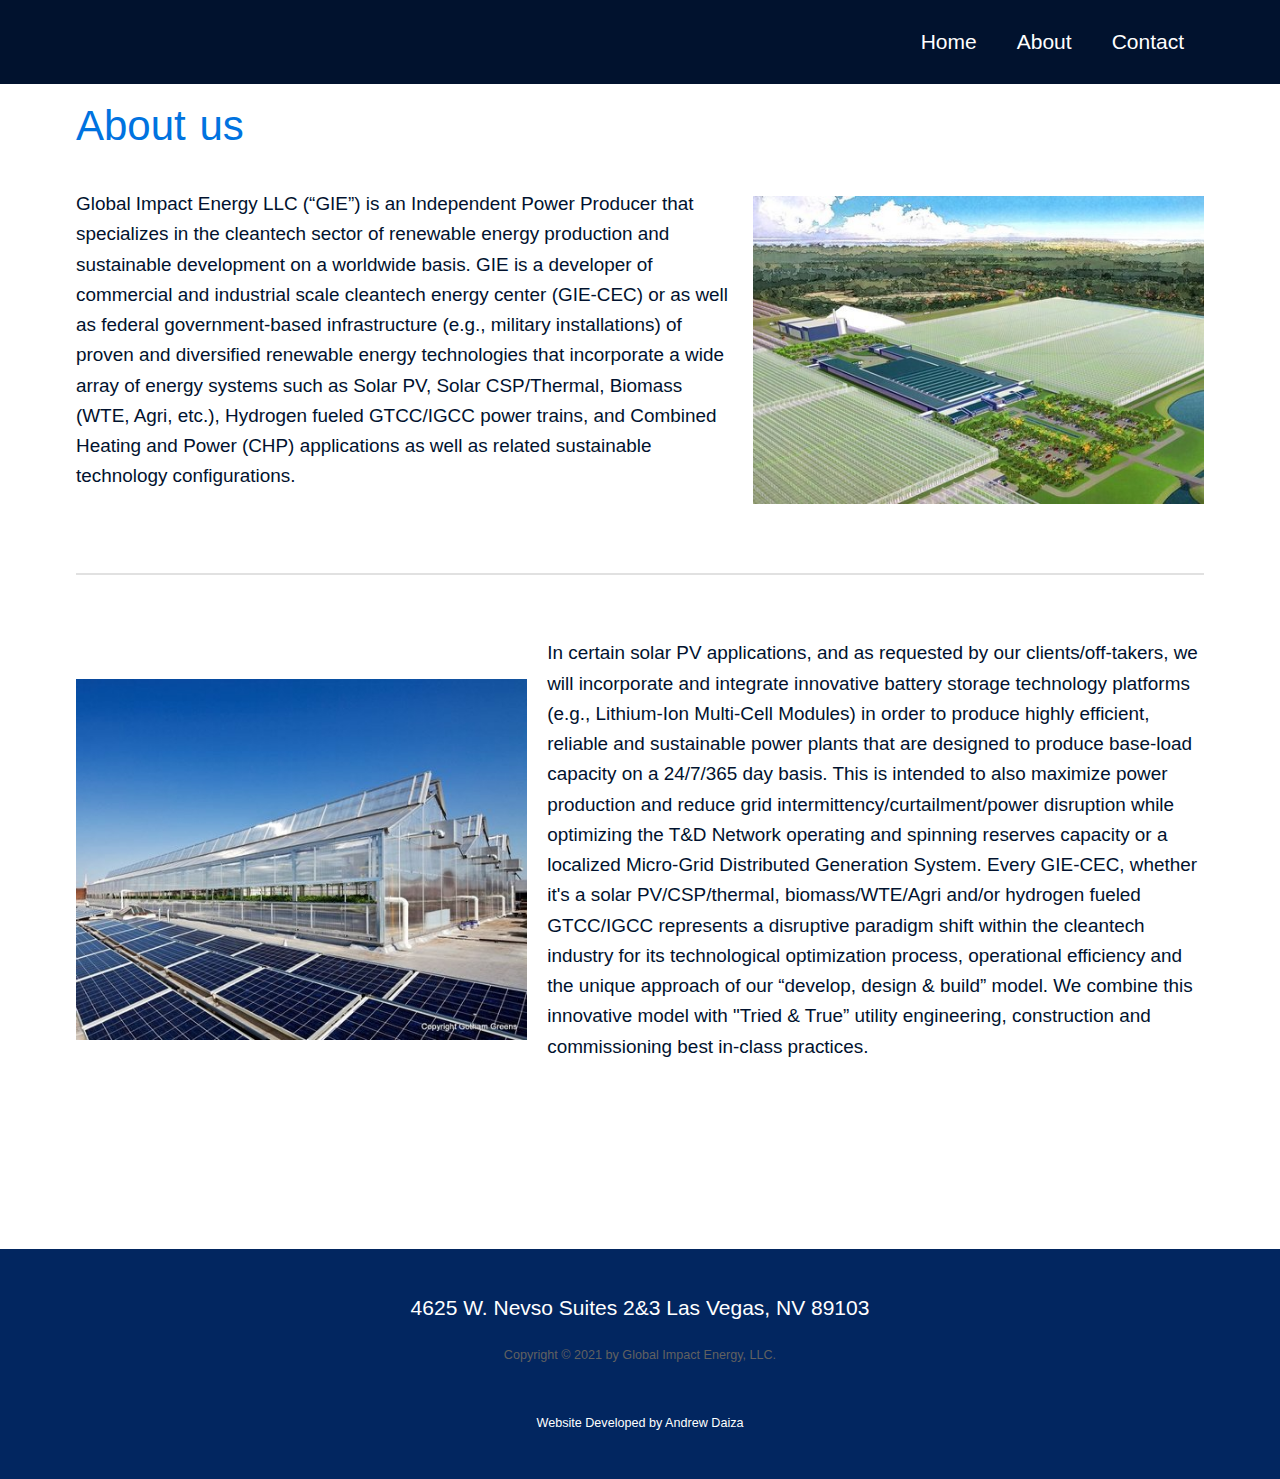
==== commit 8ff669a4: "updates" ====
--- a/aboutus.html
+++ b/aboutus.html
@@ -41,14 +41,12 @@
           <img class="pages-images" src="/img/aboutimage.jpeg" />
           <div>
             <p class="pages-p">
-              Global Impact Energy LLC (“GIE”) is an Independent Power Producer that
-              specializes in the cleantech sector of renewable energy production and
-              sustainable development on a worldwide basis. GIE is a developer of
-              commercial and industrial scale applications as well as federal
-              government-based infrastructure (e.g., military installations) of
-              proven and diversified renewable energy technologies that incorporate
-              a wide array of energy systems such as Solar PV, Solar CSP/Thermal,
-              Biomass, and Combined Heating and Power (CHP) platforms as well as
+              Global Impact Energy LLC (“GIE”) is an Independent Power Producer that specializes in the cleantech sector
+              of renewable energy production and sustainable development on a worldwide basis. GIE is a developer of
+              commercial and industrial scale cleantech energy center (GIE-CEC) or as well as federal government-based
+              infrastructure (e.g., military installations) of proven and diversified renewable energy technologies that
+              incorporate a wide array of energy systems such as Solar PV, Solar CSP/Thermal, Biomass (WTE, Agri, etc.),
+              Hydrogen fueled GTCC/IGCC power trains, and Combined Heating and Power (CHP) applications as well as
               related sustainable technology configurations.
             </p>
           </div>
@@ -62,21 +60,16 @@
         <div class="split">
           <img class="pages-images" src="/img/aboutimage2.jpg" />
           <p class="pages-p">
-            In certain renewable applications, and as requested by our
-            clients/off-takers, we will incorporate and integrate innovative
-            battery storage technology platforms (e.g., Lithium-Ion Multi-Cell
-            Modules) in order to produce highly efficient, reliable and
-            sustainable power plants that are designed to produce base-load
-            capacity on a 24/7/365 day basis. This is intended to also maximize
-            power production and reduce grid intermittency/curtailment/power
-            disruption while optimizing the T&D Network operating and spinning
-            reserves capacity or a localized Micro-Grid Distributed Generation
-            System. E­very GIE-CEC represents a disruptive paradigm shift within
-            the cleantech industry for its technological optimization process,
-            operational efficiency and the unique approach of our “develop, design
-            & build” model. We combine this innovative model with "Tried & True”
-            best in-class utility engineering, construction and commissioning
-            practices.
+            In certain solar PV applications, and as requested by our clients/off-takers, we will incorporate and
+            integrate innovative battery storage technology platforms (e.g., Lithium-Ion Multi-Cell Modules) in order to
+            produce highly efficient, reliable and sustainable power plants that are designed to produce base-load
+            capacity on a 24/7/365 day basis. This is intended to also maximize power production and reduce grid
+            intermittency/curtailment/power disruption while optimizing the T&D Network operating and spinning reserves
+            capacity or a localized Micro-Grid Distributed Generation System. E­very GIE-CEC, whether it's a solar
+            PV/CSP/thermal, biomass/WTE/Agri and/or hydrogen fueled GTCC/IGCC represents a disruptive paradigm shift
+            within the cleantech industry for its technological optimization process, operational efficiency and the
+            unique approach of our “develop, design & build” model. We combine this innovative model with "Tried & True”
+            utility engineering, construction and commissioning best in-class practices.
           </p>
         </div>
       </div>
--- a/css/style.css
+++ b/css/style.css
@@ -1,12 +1,12 @@
 :root {
-  --clr-primary-900: #01193f;
+  --clr-primary-900: #01122e;
   --clr-primary-600: #022660;
   --clr-primary-400: #0073e0;
   --clr-neutral-100: #fff;
   --clr-accent-300: #64ffda;
 
-  --ff-primary: 'Gothic A1', 'Arial', sans-serif;
-  --ff-accent: 'Roboto', sans-serif;
+  --ff-primary: "Spartan", sans-serif;
+  --ff-accent: "Roboto", sans-serif;
 }
 
 /* --------------------------------------- */
@@ -77,7 +77,7 @@
   display: block;
   height: 2px;
   background-color: #0073e0;
-  content: ' ';
+  content: " ";
   width: 100%;
   margin: 0 auto;
   margin-top: 1em;
@@ -138,6 +138,15 @@
 }
 .color-black {
   color: #000;
+}
+.color-darkblue {
+  color: var(--clr-primary-900);
+}
+.font-bold {
+  font-weight: 600;
+}
+.font-underline {
+  text-decoration: underline;
 }
 /* --------------------------------------- */
 /* ----------------HERO------------------ */
@@ -214,15 +223,15 @@
   grid-template-rows: repeat(4, 1fr);
   gap: 0px 0px;
   grid-template-areas:
-    'aboutus-1'
-    'vision-2'
-    'mission-3'
-    'approach-4';
+    "aboutus-1"
+    "vision-2"
+    "mission-3"
+    "approach-4";
   justify-items: center;
   font-weight: 900;
-  font-size: 150%;
-  -webkit-text-stroke-width: 1.5px;
-  -webkit-text-stroke-color: black;
+  font-size: 175%;
+  -webkit-text-stroke-width: 2px;
+  -webkit-text-stroke-color: #fff;
 }
 
 .aboutus-1 {
@@ -297,7 +306,7 @@
   padding-bottom: 2em;
 }
 .footer-createdby {
-  font-size: 70%;
+  font-size: 60%;
   color: var(--clr-neutral-100);
 }
 
@@ -371,7 +380,7 @@
     grid-template-columns: repeat(4, 1fr);
     grid-template-rows: repeat(1, 1fr);
     gap: 0px 0px;
-    grid-template-areas: 'aboutus-1 vision-2 mission-3 approach-4';
+    grid-template-areas: "aboutus-1 vision-2 mission-3 approach-4";
     /* grid-auto-rows: auto; */
   }
   .nested-1 {
@@ -461,7 +470,7 @@
     display: block;
     height: 2px;
     background-color: #a7a7a757;
-    content: '';
+    content: "";
     width: 100%;
     margin: 0 auto;
     margin-top: 3em;
@@ -516,9 +525,6 @@
   ul {
     font-size: 75%;
   }
-  h1 {
-    font-size: 250%;
-  }
   h3 {
     font-size: 90%;
   }
